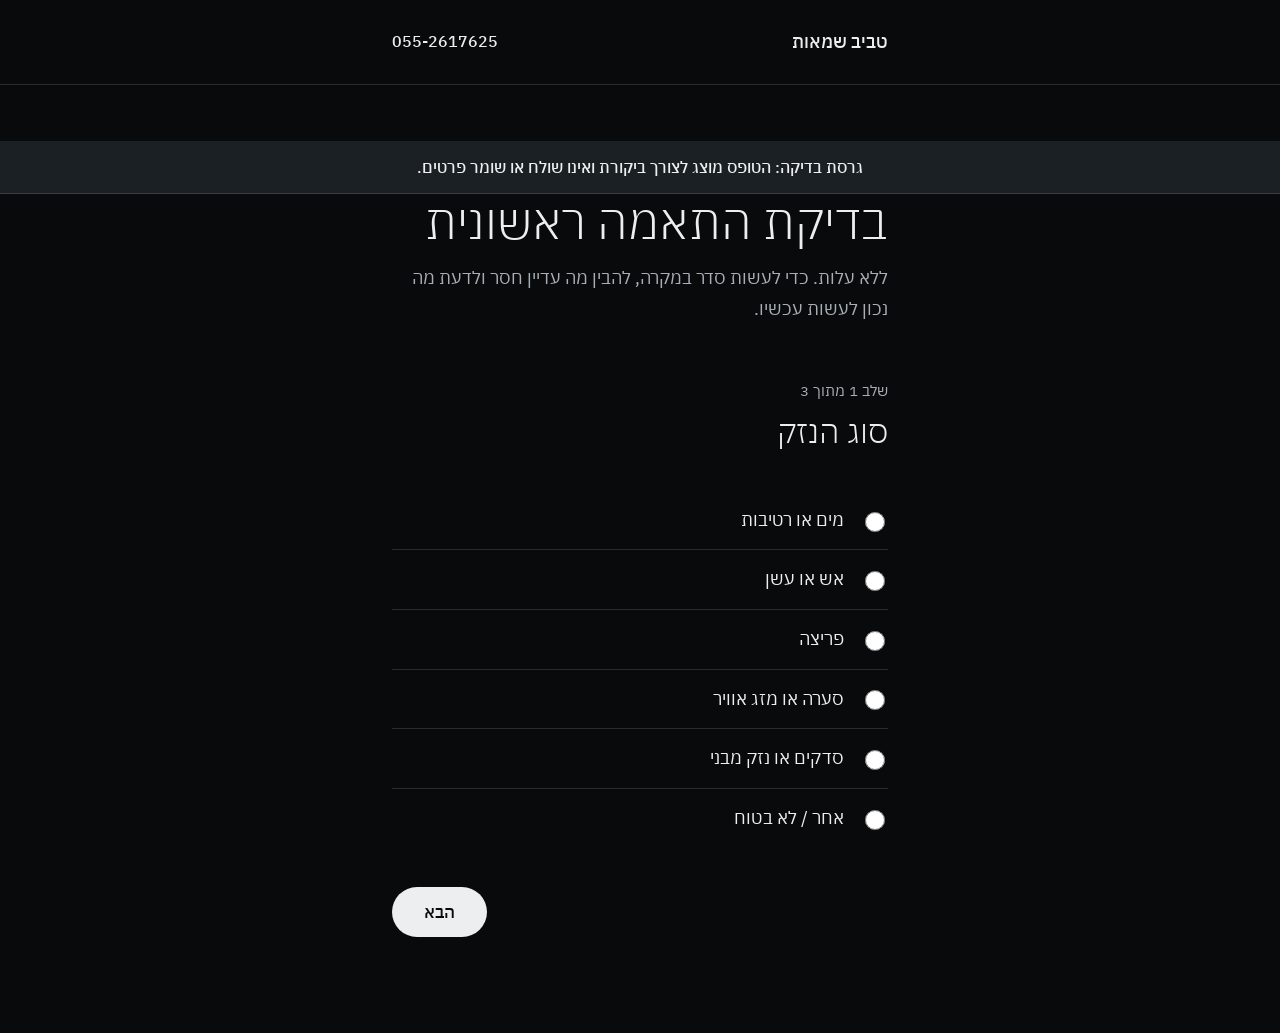
==== check/index.html @ 547d0264 "Batch 3.10 — outcome-led conversion copy, merged process section Rebuilt from the private source rep" ====
<!doctype html>
<html lang="he" dir="rtl">
<head>
  <meta charset="UTF-8">
  <meta name="viewport" content="width=device-width, initial-scale=1.0">
  <meta name="robots" content="noindex, nofollow">
  <title>לבדוק לפני שמחליטים — בדיקת התאמה | טביב שמאות</title>
  <meta name="description" content="בדיקת התאמה ראשונית ללא עלות, לפני שמחליטים איך להמשיך.">

  <link rel="icon" type="image/svg+xml" href="../assets/brand/favicon.svg">
  <link rel="icon" type="image/png" sizes="32x32" href="../assets/brand/favicon-32.png">
  <link rel="apple-touch-icon" href="../assets/brand/apple-touch-icon.png">

  <link rel="stylesheet" href="../assets/css/tokens.css">
  <link rel="stylesheet" href="../assets/css/base.css">
  <link rel="stylesheet" href="../assets/css/components.css">
  <link rel="stylesheet" href="../assets/css/intake.css">
</head>
<body>
  <a class="skip" href="#main">דילוג לתוכן</a>

  <header class="intake-header">
    <div class="intake-header__in">
      <a class="intake-header__brand" href="/">טביב שמאות</a>
      <a class="intake-header__phone" href="tel:+972552617625" dir="ltr" aria-label="חיוג לטביב שמאות: 055-2617625">055-2617625</a>
    </div>
  </header>


  <main id="main" class="intake-main">

      <p class="beta-notice">גרסת בדיקה: הטופס מוצג לצורך ביקורת ואינו שולח או שומר פרטים.</p>

    <div class="intake-fallback" data-intake-fallback>
      <h1 class="intake-fallback__title">לא ניתן לטעון את הבדיקה המקוונת כרגע</h1>
      <p class="intake-fallback__body">אפשר ליצור קשר ישירות ולהמשיך משם.</p>
      <a class="btn" href="tel:+972552617625" dir="ltr">055-2617625</a>
    </div>

    <div class="intake-app" data-intake-app hidden>
      <form class="intake-form" data-intake-form novalidate>

        <h1 class="intake-form__title">בדיקת התאמה ראשונית</h1>
        <p class="intake-form__lede">ללא עלות. כדי לעשות סדר במקרה, להבין מה עדיין חסר ולדעת מה נכון לעשות עכשיו.</p>

        <section class="intake-step" data-step="1" hidden>
          <p class="intake-step__progress">שלב 1 מתוך 3</p>
          <h2 class="intake-step__title" tabindex="-1">סוג הנזק</h2>

          <fieldset class="intake-fieldset" data-group="damage_type">
            <legend class="sr-only">סוג הנזק</legend>
            <div class="intake-options">
              <label class="intake-option"><input type="radio" name="damage_type" value="WATER" required aria-required="true" aria-describedby="damage_type-error"><span>מים או רטיבות</span></label>
              <label class="intake-option"><input type="radio" name="damage_type" value="FIRE" required aria-required="true" aria-describedby="damage_type-error"><span>אש או עשן</span></label>
              <label class="intake-option"><input type="radio" name="damage_type" value="BURGLARY" required aria-required="true" aria-describedby="damage_type-error"><span>פריצה</span></label>
              <label class="intake-option"><input type="radio" name="damage_type" value="STORM" required aria-required="true" aria-describedby="damage_type-error"><span>סערה או מזג אוויר</span></label>
              <label class="intake-option"><input type="radio" name="damage_type" value="STRUCTURAL" required aria-required="true" aria-describedby="damage_type-error"><span>סדקים או נזק מבני</span></label>
              <label class="intake-option"><input type="radio" name="damage_type" value="OTHER" required aria-required="true" aria-describedby="damage_type-error"><span>אחר / לא בטוח</span></label>
            </div>
            <p class="intake-error" id="damage_type-error"></p>
          </fieldset>

          <div class="intake-step__nav">
            <button type="button" class="btn" data-action="next">הבא</button>
          </div>
        </section>

        <section class="intake-step" data-step="2" hidden>
          <p class="intake-step__progress">שלב 2 מתוך 3</p>
          <h2 class="intake-step__title" tabindex="-1">מצב המקרה</h2>

          <fieldset class="intake-fieldset" data-group="case_state" aria-describedby="case_state-help">
            <legend class="sr-only">מצב המקרה</legend>
            <p class="intake-field__help" id="case_state-help">אפשר לבחור את מה שהכי קרוב.</p>
            <div class="intake-options">
              <label class="intake-option"><input type="radio" name="case_state" value="RECENT_DAMAGE" required aria-required="true" aria-describedby="case_state-error"><span>הנזק קרה עכשיו או לאחרונה</span></label>
              <label class="intake-option"><input type="radio" name="case_state" value="SOURCE_UNKNOWN" required aria-required="true" aria-describedby="case_state-error"><span>מקור הנזק עדיין לא ידוע</span></label>
              <label class="intake-option"><input type="radio" name="case_state" value="SOURCE_FIXED_DAMAGE_REMAINS" required aria-required="true" aria-describedby="case_state-error"><span>המקור אותר או תוקן ונשאר נזק</span></label>
              <label class="intake-option"><input type="radio" name="case_state" value="ASSESSMENT_OR_OFFER_RECEIVED" required aria-required="true" aria-describedby="case_state-error"><span>כבר התקבלה שומה או הצעת פיצוי</span></label>
              <label class="intake-option"><input type="radio" name="case_state" value="ACTIVE_DISPUTE_OR_PROCEEDING" required aria-required="true" aria-describedby="case_state-error"><span>קיים סכסוך או הליך פעיל</span></label>
              <label class="intake-option"><input type="radio" name="case_state" value="UNSURE" required aria-required="true" aria-describedby="case_state-error"><span>איני בטוח מה מתאים</span></label>
            </div>
            <p class="intake-error" id="case_state-error"></p>
          </fieldset>

          <div class="intake-step__nav intake-step__nav--split">
            <button type="button" class="intake-btn-back" data-action="back">חזרה</button>
            <button type="button" class="btn" data-action="next">הבא</button>
          </div>
        </section>

        <section class="intake-step" data-step="3" hidden>
          <p class="intake-step__progress">שלב 3 מתוך 3</p>
          <h2 class="intake-step__title" tabindex="-1">פרטי התקשרות</h2>

          <div class="intake-field">
            <label class="intake-field__label" for="full_name">שם מלא</label>
            <input class="intake-field__input" type="text" id="full_name" name="full_name" autocomplete="name" required aria-required="true" aria-describedby="full_name-error">
            <p class="intake-error" id="full_name-error"></p>
          </div>

          <div class="intake-field">
            <label class="intake-field__label" for="phone_raw">טלפון</label>
            <input class="intake-field__input" type="tel" id="phone_raw" name="phone_raw" autocomplete="tel" inputmode="tel" dir="ltr" required aria-required="true" aria-describedby="phone_raw-error">
            <p class="intake-error" id="phone_raw-error"></p>
          </div>

          <div class="intake-field">
            <label class="intake-field__label" for="email">אימייל</label>
            <input class="intake-field__input" type="email" id="email" name="email" autocomplete="email" inputmode="email" dir="ltr" required aria-required="true" aria-describedby="email-error">
            <p class="intake-error" id="email-error"></p>
          </div>

          <div class="intake-field">
            <label class="intake-field__label" for="property_city">יישוב הנכס</label>
            <p class="intake-field__help" id="property_city-help">היישוב שבו נמצא הנכס. לא נדרשת כתובת מלאה.</p>
            <input class="intake-field__input" type="text" id="property_city" name="property_city" autocomplete="address-level2" required aria-required="true" aria-describedby="property_city-help property_city-error">
            <p class="intake-error" id="property_city-error"></p>
          </div>

          <div class="intake-field">
            <label class="intake-field__label" for="short_description">תיאור קצר — לא חובה</label>
            <p class="intake-field__help" id="short_description-help">כמה מילים, אם יש משהו שחשוב שנדע מראש.</p>
            <textarea class="intake-field__input intake-field__textarea" id="short_description" name="short_description" rows="3" spellcheck="true" aria-describedby="short_description-help short_description-error"></textarea>
            <p class="intake-error" id="short_description-error"></p>
          </div>

          <div class="intake-honeypot" aria-hidden="true">
            <label for="website">Website</label>
            <input type="text" id="website" name="website" tabindex="-1" autocomplete="off">
          </div>

          <div class="intake-legal">
            <p>בגרסת הבדיקה הזו הטופס אינו נשלח לשום שרת ואינו מגיע אלינו.</p>
            <p>מה שתקלידו נשמר זמנית בדפדפן שלכם בלבד, כדי שההתקדמות לא תאבד אם תרעננו את העמוד. סגירת החלון מוחקת אותו.</p>
            <p>מדיניות הפרטיות ותנאי השימוש יפורסמו לפני ההשקה.</p>
            <p>
              לשאלות:
              <a href="mailto:ido89t@gmail.com" dir="ltr">ido89t@gmail.com</a> ·
              <a href="tel:+972552617625" dir="ltr">055-2617625</a>
            </p>
          </div>

          <div class="intake-step__nav intake-step__nav--split">
            <button type="button" class="intake-btn-back" data-action="back">חזרה</button>
            <button type="submit" class="btn">שליחת פרטים</button>
          </div>


          <p class="intake-sending" role="status" aria-live="polite" data-sending-status hidden>שולחים את הפרטים…</p>

          <div class="intake-submit-error" role="alert" data-submit-error tabindex="-1" hidden>
            <h3 class="intake-submit-error__title">לא הצלחנו לשמור את הפרטים</h3>
            <p class="intake-submit-error__body">הפרטים שהזנת נשארו כאן. אפשר לנסות שוב בעוד רגע.</p>
            <button type="button" class="btn" data-action="retry-submit">לנסות שוב</button>
            <p class="intake-submit-error__fallback" data-submit-fallback hidden>אפשר גם להתקשר: <a href="tel:+972552617625" dir="ltr">055-2617625</a></p>
          </div>
        </section>

      </form>

      <section class="intake-success" data-intake-success tabindex="-1" role="status" aria-live="polite" hidden>
        <h1 class="intake-success__title">הפרטים התקבלו</h1>
        <p class="intake-success__body">קיבלנו את הפרטים. בשיחה קצרה נעבור על מה שקרה, נעשה סדר בחומר הקיים ונכוון לצעד הבא.</p>
      </section>
    </div>
  </main>

  <script src="../assets/js/attribution.js"></script>
  <script src="../assets/js/intake-config.js"></script>
  <script src="../assets/js/intake.js"></script>
</body>
</html>
---- assets/css/tokens.css ----
@font-face {
  font-family: "IBM Plex Sans Hebrew";
  font-style: normal;
  font-weight: 300;
  font-display: swap;
  src: url("../fonts/IBMPlexSansHebrew-Light.woff2") format("woff2");
}
@font-face {
  font-family: "IBM Plex Sans Hebrew";
  font-style: normal;
  font-weight: 400;
  font-display: swap;
  src: url("../fonts/IBMPlexSansHebrew-Regular.woff2") format("woff2");
}
@font-face {
  font-family: "IBM Plex Sans Hebrew";
  font-style: normal;
  font-weight: 500;
  font-display: swap;
  src: url("../fonts/IBMPlexSansHebrew-Medium.woff2") format("woff2");
}

:root {
  --bg-base: #080A0C;
  --bg-deep: #111518;
  --bg-graphite: #1A2024;
  --text-primary: #ECEEEF;
  --text-secondary: #A7AFB5;
  --accent: #0E789A;
  --hairline-dark: rgba(236, 238, 239, 0.14);
  --focus-ring: #ECEEEF;

  --header-cta-blue: #0D7293;

  --brand-wordmark-accent: #1F8EB1;

  --font-sans: "IBM Plex Sans Hebrew", "Heebo", system-ui, -apple-system, "Segoe UI", "Arial Hebrew", sans-serif;
  --font-mono: "IBM Plex Mono", ui-monospace, SFMono-Regular, Menlo, monospace;

  --size-hero-h1: 72px;
  --lh-hero-h1: 1.08;
  --size-section-h: 48px;
  --lh-section-h: 1.15;
  --size-statement: 32px;
  --lh-statement: 1.25;
  --size-lede: 24px;
  --lh-lede: 1.45;
  --size-label: 22px;
  --lh-label: 1.35;
  --size-body: 18px;
  --lh-body: 1.70;
  --size-microcopy: 15px;
  --lh-microcopy: 1.50;
  --size-cta: 17px;

  --measure-head: 760px;
  --measure-body: 640px;
  --measure-statement: 620px;

  --page-max: 1200px;
  --gutter: 20px;

  --motion-duration: 400ms;
  --motion-easing: ease-out;
  --motion-distance: 10px;
  --motion-stagger-max: 80ms;

  --header-height: 72px;
  --header-height-compact: 58px;
}

@media (min-width: 768px) {
  :root {
    --gutter: 40px;
  }
}
@media (min-width: 768px) and (max-width: 1023px) {
  :root {
    --size-hero-h1: 56px;
    --lh-hero-h1: 1.12;
    --size-section-h: 38px;
    --lh-section-h: 1.20;
    --size-statement: 28px;
    --lh-statement: 1.30;
    --size-lede: 21px;
    --lh-lede: 1.50;
    --size-label: 19px;
    --lh-label: 1.35;
    --size-body: 18px;
    --size-microcopy: 15px;
  }
}

@media (min-width: 1024px) {
  :root {
    --gutter: 72px;
  }
}

@media (max-width: 767px) {
  :root {
    --gutter: 20px;
    --size-hero-h1: 32px;
    --lh-hero-h1: 1.16;
    --size-section-h: 30px;
    --lh-section-h: 1.20;
    --size-statement: 24px;
    --lh-statement: 1.30;
    --size-lede: 19px;
    --lh-lede: 1.50;
    --size-label: 19px;
    --lh-label: 1.35;
    --size-body: 17px;
    --lh-body: 1.70;
    --size-microcopy: 15px;
  }
}
---- assets/css/base.css ----
*, *::before, *::after {
  box-sizing: border-box;
}

html {
  -webkit-text-size-adjust: 100%;
  scroll-behavior: smooth;
  scroll-padding-block-start: calc(var(--header-height) + 12px);
}
@media (max-width: 767px) {
  html { scroll-padding-block-start: 117px; }
}
@media (prefers-reduced-motion: reduce) {
  html { scroll-behavior: auto; }
}

body {
  margin: 0;
  background: var(--bg-base);
  color: var(--text-secondary);
  font-family: var(--font-sans);
  font-size: var(--size-body);
  font-weight: 400;
  line-height: var(--lh-body);
  letter-spacing: 0;
  text-align: start;
  -webkit-font-smoothing: antialiased;
  text-rendering: optimizeLegibility;
}

img, svg { display: block; max-width: 100%; }
a { color: inherit; text-decoration: none; }
h1, h2, h3, p { margin: 0; }

.wrap {
  max-width: var(--page-max);
  margin-inline: auto;
  padding-inline: var(--gutter);
}

.section { position: relative; }

.skip {
  position: absolute;
  inset-inline-start: -9999px;
  top: 0;
  z-index: 200;
  background: var(--text-primary);
  color: var(--bg-base);
  padding: 14px 22px;
  font-weight: 500;
  font-size: 16px;
  text-decoration: none;
}
.skip:focus {
  inset-inline-start: 0;
}

a:focus-visible, button:focus-visible, [tabindex]:focus-visible {
  outline: 2px solid var(--focus-ring);
  outline-offset: 3px;
  border-radius: 2px;
}

.js-ready [data-reveal] {
  opacity: 0;
  transform: translateY(var(--motion-distance));
  transition: opacity var(--motion-duration) var(--motion-easing),
              transform var(--motion-duration) var(--motion-easing);
}
.js-ready [data-reveal].is-revealed {
  opacity: 1;
  transform: translateY(0);
}

@media (prefers-reduced-motion: reduce) {
  .js-ready [data-reveal] {
    opacity: 1;
    transform: none;
    transition: none;
  }
}
---- assets/css/components.css ----
.btn {
  display: inline-flex;
  align-items: center;
  justify-content: center;
  height: 50px;
  padding-inline: 32px;
  border-radius: 25px;
  border: 0;
  background: var(--text-primary);
  color: var(--bg-base);
  font-family: var(--font-sans);
  font-size: var(--size-cta);
  font-weight: 500;
  line-height: 1;
  letter-spacing: 0;
  white-space: nowrap;
  transition: opacity 200ms ease;
}
.btn:hover {
  opacity: 0.85;
}

.btn--compact {
  height: 44px;
  padding-inline: 22px;
  border-radius: 22px;
  font-size: 15px;
}

@media (max-width: 400px) {
  .btn {
    max-width: 100%;
    height: auto;
    min-block-size: 50px;
    padding-inline: 20px;
    padding-block: 10px;
    white-space: normal;
    line-height: 1.3;
    text-align: center;
  }
}

.accordion {
  border-block-end: 1px solid var(--hairline-dark);
}
.accordion:first-child {
  border-block-start: 1px solid var(--hairline-dark);
}

.accordion__summary {
  display: flex;
  align-items: center;
  justify-content: space-between;
  gap: 16px;
  min-block-size: 44px;
  padding-block: 14px;
  cursor: pointer;
  list-style: none;
  font-family: var(--font-sans);
  font-size: var(--size-label);
  font-weight: 500;
  line-height: var(--lh-label);
  color: var(--text-primary);
}
.accordion__summary::-webkit-details-marker { display: none; }
.accordion__summary::marker { content: ""; }

.accordion__summary:hover .accordion__label {
  text-decoration: underline;
  text-underline-offset: 4px;
}
.accordion__summary:focus-visible {
  outline: 2px solid var(--focus-ring);
  outline-offset: 3px;
  border-radius: 2px;
}

.accordion__label {
  min-width: 0;
}

.accordion__marker {
  position: relative;
  flex: none;
  inline-size: 14px;
  block-size: 14px;
}
.accordion__marker::before,
.accordion__marker::after {
  content: "";
  position: absolute;
  inset-inline-start: 0;
  inset-block-start: 50%;
  inline-size: 14px;
  block-size: 1px;
  background: var(--text-secondary);
}
.accordion__marker::after {
  transform: rotate(90deg);
}
.accordion[open] .accordion__marker::after {
  opacity: 0;
}

.accordion__panel {
  padding-block-end: 22px;
  max-width: var(--measure-body);
}

@media (max-width: 767px) {
  .accordion__summary {
    font-size: var(--size-body);
    padding-block: 13px;
  }
  .accordion__panel {
    padding-block-end: 18px;
  }
}

@media (forced-colors: active) {
  .btn,
  .btn--compact {
    border: 1px solid ButtonBorder;
    background: ButtonFace;
    color: ButtonText;
    forced-color-adjust: none;
  }
  .accordion__marker::before,
  .accordion__marker::after {
    background: CanvasText;
    forced-color-adjust: none;
  }
  .accordion__summary:focus-visible {
    outline: 2px solid Highlight;
  }
}

.beta-notice--page {
  margin: 0;
  padding: 14px var(--gutter);
  background: var(--bg-graphite);
  border-block-end: 1px solid var(--hairline-dark);
  color: var(--text-primary);
  font-family: var(--font-sans);
  font-size: 16px;
  font-weight: 500;
  line-height: 1.5;
  text-align: center;
}
@media (max-width: 767px) {
  .beta-notice--page { font-size: 15px; padding-block: 12px; text-align: start; }
}
---- assets/css/intake.css ----
[hidden] {
  display: none !important;
}

.sr-only {
  position: absolute;
  width: 1px;
  height: 1px;
  padding: 0;
  margin: -1px;
  overflow: hidden;
  clip: rect(0, 0, 0, 0);
  white-space: nowrap;
  border: 0;
}

.intake-form textarea:focus-visible,
.intake-form input:focus-visible,
.intake-btn-back:focus-visible {
  outline: 2px solid var(--focus-ring);
  outline-offset: 3px;
  border-radius: 2px;
}

.intake-header {
  padding-block: 20px;
  border-block-end: 1px solid var(--hairline-dark);
}

.intake-header__in {
  max-width: var(--measure-body);
  margin-inline: auto;
  padding-inline: var(--gutter);
  display: flex;
  align-items: center;
  justify-content: space-between;
  gap: 16px;
}
.intake-header__brand {
  position: relative;
  display: inline-block;
  font-family: var(--font-sans);
  font-size: 18px;
  font-weight: 500;
  color: var(--text-primary);
}

.intake-header__brand::after {
  content: "";
  position: absolute;
  inset-inline: 0;
  inset-block-start: 50%;
  transform: translateY(-50%);
  min-block-size: 44px;
  block-size: 100%;
  width: 100%;
}

.intake-header__phone {
  display: inline-flex;
  align-items: center;
  min-block-size: 44px;
  flex: none;
  font-family: var(--font-sans);
  font-size: 16px;
  font-weight: 500;
  color: var(--text-primary);
  white-space: nowrap;
}
.intake-header__phone:hover {
  text-decoration: underline;
  text-underline-offset: 3px;
}

.intake-main {
  padding-block: 56px 96px;
}

.intake-fallback,
.intake-app {
  max-width: var(--measure-body);
  margin-inline: auto;
  padding-inline: var(--gutter);
}
.intake-fallback__title {
  font-family: var(--font-sans);
  font-weight: 300;
  font-size: var(--size-statement);
  line-height: var(--lh-statement);
  color: var(--text-primary);
}
.intake-fallback__body {
  margin-block-start: 16px;
  font-size: var(--size-body);
  line-height: var(--lh-body);
  color: var(--text-secondary);
}
.intake-fallback .btn {
  margin-block-start: 28px;
}

.intake-form__title {
  font-family: var(--font-sans);
  font-weight: 300;
  font-size: var(--size-section-h);
  line-height: var(--lh-section-h);
  color: var(--text-primary);
}

.intake-step {
  margin-block-start: 56px;
}

.intake-step__progress {
  font-size: var(--size-microcopy);
  line-height: var(--lh-microcopy);
  color: var(--text-secondary);
}

.intake-step__title {
  margin-block-start: 8px;
  font-family: var(--font-sans);
  font-weight: 300;
  font-size: var(--size-statement);
  line-height: var(--lh-statement);
  color: var(--text-primary);
}
.intake-step__title:focus-visible {
  outline: none;
}

.intake-fieldset {
  margin: 0;
  padding: 0;
  border: 0;
  margin-block-start: 28px;
}

.intake-options {
  margin-block-start: 12px;
  display: flex;
  flex-direction: column;
}

.intake-option {
  display: flex;
  align-items: center;
  gap: 16px;
  min-height: 44px;
  padding-block: 14px;
  border-block-end: 1px solid var(--hairline-dark);
  font-size: var(--size-body);
  color: var(--text-primary);
  cursor: pointer;
}
.intake-options > .intake-option:last-child {
  border-block-end: 0;
}

.intake-option input[type="radio"] {
  flex: none;
  inline-size: 20px;
  block-size: 20px;
  accent-color: var(--text-primary);
}

.intake-error {
  margin-block-start: 8px;
  font-size: var(--size-microcopy);
  line-height: var(--lh-microcopy);
  font-weight: 400;
  color: var(--text-primary);
}
.intake-error:empty {
  display: none;
}

.intake-field {
  margin-block-start: 28px;
}

.intake-field__label {
  display: block;
  font-family: var(--font-sans);
  font-size: var(--size-body);
  font-weight: 500;
  color: var(--text-primary);
}

.intake-field__input {
  --intake-field-border: rgba(236, 238, 239, 0.40);

  display: block;
  width: 100%;
  margin-block-start: 10px;
  padding-block: 12px;
  border: 0;
  border-block-end: 1px solid var(--intake-field-border);
  border-radius: 0;
  background: transparent;
  color: var(--text-primary);
  font-family: var(--font-sans);
  font-size: var(--size-body);
  min-height: 44px;
}
.intake-field__input[aria-invalid="true"] {
  border-block-end-color: var(--text-primary);
}
.intake-field__input[dir="ltr"] {
  text-align: end;
}

.intake-step__nav {
  margin-block-start: 40px;
  display: flex;
  align-items: center;
  justify-content: flex-end;
  gap: 24px;
}
.intake-step__nav--split {
  justify-content: space-between;
}

.intake-btn-back {
  display: inline-flex;
  align-items: center;
  min-height: 44px;
  padding-inline: 8px;
  background: none;
  border: 0;
  color: var(--text-secondary);
  font-family: var(--font-sans);
  font-size: var(--size-cta);
  font-weight: 500;
  text-decoration: underline;
  text-underline-offset: 3px;
  cursor: pointer;
}
.intake-btn-back:hover {
  color: var(--text-primary);
}

.intake-legal {
  margin-block-start: 40px;
  padding-block-start: 28px;
  border-block-start: 1px solid var(--hairline-dark);
  font-size: 15px;
  line-height: var(--lh-microcopy);
  color: var(--text-secondary);
}
.intake-legal p + p {
  margin-block-start: 12px;
}
.intake-legal a {
  color: var(--text-secondary);
  text-decoration: underline;
  text-underline-offset: 3px;
}
.intake-legal a:hover {
  color: var(--text-primary);
}

.intake-legal__validity {
  margin-block-start: 20px;
  font-size: 15px;
  line-height: var(--lh-microcopy);
  color: var(--text-secondary);
}

.intake-honeypot {
  position: absolute;
  inset-inline-start: -9999px;
  inline-size: 1px;
  block-size: 1px;
  overflow: hidden;
}

.intake-sending {
  margin-block-start: 28px;
  padding-block-start: 20px;
  border-block-start: 1px dashed var(--hairline-dark);
  font-size: var(--size-microcopy);
  line-height: var(--lh-microcopy);
  color: var(--text-secondary);
}

.intake-submit-error {
  margin-block-start: 28px;
  padding-block-start: 20px;
  border-block-start: 1px solid var(--hairline-dark);
}
.intake-submit-error:focus-visible {
  outline: none;
}
.intake-submit-error__title {
  font-family: var(--font-sans);
  font-weight: 500;
  font-size: var(--size-label);
  color: var(--text-primary);
}
.intake-submit-error__body {
  margin-block-start: 8px;
  font-size: var(--size-body);
  line-height: var(--lh-body);
  color: var(--text-secondary);
}
.intake-submit-error__title + .intake-submit-error__body + .btn {
  margin-block-start: 20px;
}
.intake-submit-error__fallback {
  margin-block-start: 16px;
  font-size: var(--size-microcopy);
  line-height: var(--lh-microcopy);
  color: var(--text-secondary);
}
.intake-submit-error__fallback a {
  color: var(--text-secondary);
  text-decoration: underline;
  text-underline-offset: 3px;
}
.intake-submit-error__fallback a:hover {
  color: var(--text-primary);
}

@media (max-width: 767px) {
  .intake-main {
    padding-block: 40px 72px;
  }
  .intake-step {
    margin-block-start: 44px;
  }
  .intake-step__nav {
    flex-wrap: wrap;
  }
}

.intake-form__lede {
  margin-block-start: 14px;
  max-width: var(--measure-body);
  font-size: var(--size-body);
  line-height: var(--lh-body);
  color: var(--text-secondary);
}

.intake-field__help {
  margin-block-start: 6px;
  font-size: var(--size-microcopy);
  line-height: var(--lh-microcopy);
  color: var(--text-secondary);
}

.intake-field__textarea {
  resize: vertical;
  min-height: 88px;
  line-height: var(--lh-body);
}

.intake-success {
  max-width: var(--measure-body);
}
.intake-success:focus-visible {
  outline: none;
}
.intake-success__title {
  font-family: var(--font-sans);
  font-weight: 300;
  font-size: var(--size-section-h);
  line-height: var(--lh-section-h);
  color: var(--text-primary);
}
.intake-success__body {
  margin-block-start: 20px;
  font-size: var(--size-body);
  line-height: var(--lh-body);
  color: var(--text-secondary);
}

.beta-notice {
  margin: 0;
  padding: 14px var(--gutter);
  background: var(--bg-graphite);
  border-block-end: 1px solid var(--hairline-dark);
  color: var(--text-primary);
  font-family: var(--font-sans);
  font-size: 16px;
  font-weight: 500;
  line-height: 1.5;
  text-align: center;
}
@media (max-width: 767px) {
  .beta-notice { font-size: 15px; padding-block: 12px; text-align: start; }
}
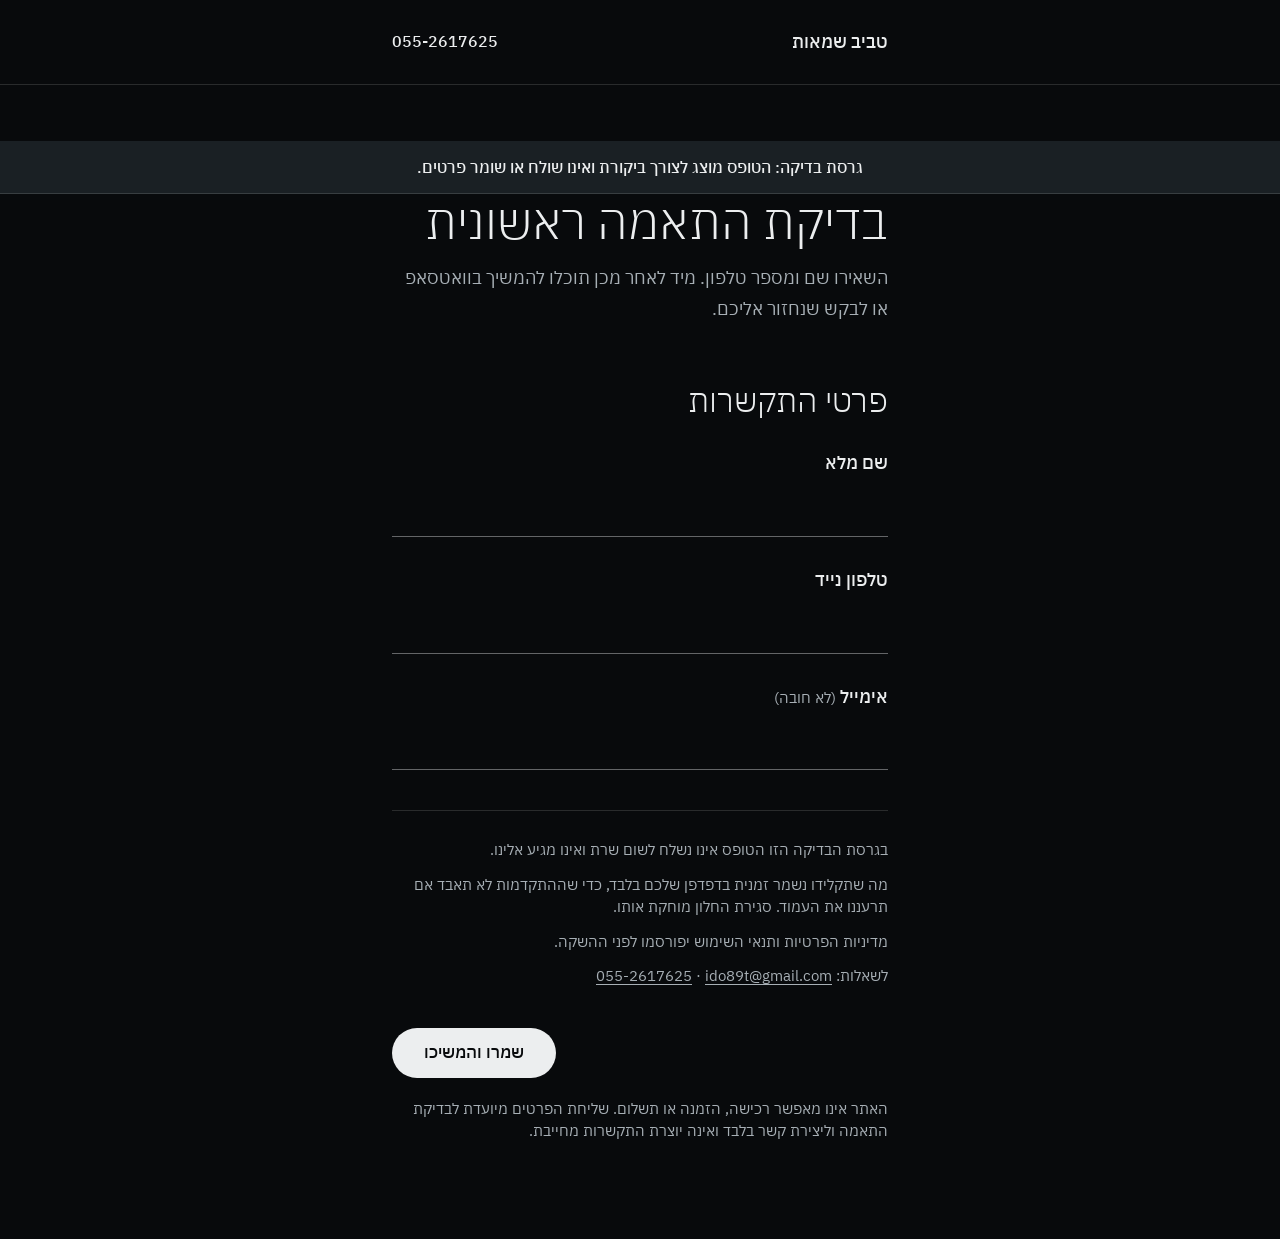
==== commit 118f989c: "Rebuilt from the private source repository — lead-first intake Carries Batch 3.14 for owner review: " ====
--- a/check/index.html
+++ b/check/index.html
@@ -4,8 +4,8 @@
   <meta charset="UTF-8">
   <meta name="viewport" content="width=device-width, initial-scale=1.0">
   <meta name="robots" content="noindex, nofollow">
-  <title>לבדוק לפני שמחליטים — בדיקת התאמה | טביב שמאות</title>
-  <meta name="description" content="בדיקת התאמה ראשונית ללא עלות, לפני שמחליטים איך להמשיך.">
+  <title>לעשות סדר במקרה — בדיקת התאמה ראשונית | טביב שמאות</title>
+  <meta name="description" content="בדיקת התאמה ראשונית ללא עלות, כדי להבין מה כבר ידוע, מה עדיין חסר ומה נכון לעשות עכשיו.">
 
   <link rel="icon" type="image/svg+xml" href="../assets/brand/favicon.svg">
   <link rel="icon" type="image/png" sizes="32x32" href="../assets/brand/favicon-32.png">
@@ -34,95 +34,43 @@
     <div class="intake-fallback" data-intake-fallback>
       <h1 class="intake-fallback__title">לא ניתן לטעון את הבדיקה המקוונת כרגע</h1>
       <p class="intake-fallback__body">אפשר ליצור קשר ישירות ולהמשיך משם.</p>
-      <a class="btn" href="tel:+972552617625" dir="ltr">055-2617625</a>
+      <div class="intake-fallback__actions">
+        <a class="btn intake-success__wa" data-fallback-whatsapp href="https://wa.me/972552617625" rel="noopener"
+           aria-label="פנייה בוואטסאפ">
+          <svg class="wa-icon" viewBox="0 0 24 24" aria-hidden="true" focusable="false" width="20" height="20">
+            <path fill="currentColor" d="M12.04 2C6.58 2 2.13 6.45 2.13 11.91c0 1.75.46 3.46 1.32 4.96L2 22l5.25-1.38a9.9 9.9 0 0 0 4.79 1.22h.01c5.46 0 9.91-4.45 9.91-9.91 0-2.65-1.03-5.14-2.9-7.01A9.82 9.82 0 0 0 12.04 2Zm0 18.17h-.01a8.2 8.2 0 0 1-4.19-1.15l-.3-.18-3.12.82.83-3.04-.2-.31a8.19 8.19 0 0 1-1.26-4.4c0-4.54 3.7-8.23 8.25-8.23 2.2 0 4.27.86 5.83 2.41a8.19 8.19 0 0 1 2.41 5.83c0 4.54-3.7 8.25-8.24 8.25Zm4.52-6.16c-.25-.12-1.47-.72-1.69-.81-.23-.08-.39-.12-.56.13-.16.24-.64.8-.79.97-.14.16-.29.18-.54.06-.25-.13-1.05-.39-1.99-1.23-.74-.66-1.23-1.47-1.38-1.72-.14-.25-.01-.38.11-.5.11-.11.25-.29.37-.43.13-.15.17-.25.25-.41.08-.17.04-.31-.02-.44-.06-.12-.56-1.35-.77-1.84-.2-.49-.4-.42-.56-.43h-.47c-.17 0-.43.06-.66.31-.22.25-.86.85-.86 2.07 0 1.21.89 2.39 1.01 2.55.12.17 1.75 2.67 4.23 3.74.59.26 1.05.41 1.41.52.59.19 1.13.16 1.56.1.48-.07 1.47-.6 1.68-1.18.2-.58.2-1.08.15-1.18-.06-.11-.23-.17-.48-.29Z"/>
+          </svg>
+          <span>פנייה בוואטסאפ</span>
+        </a>
+        <a class="btn btn--quiet" href="tel:+972552617625" dir="ltr">055-2617625</a>
+      </div>
     </div>
 
     <div class="intake-app" data-intake-app hidden>
       <form class="intake-form" data-intake-form novalidate>
 
         <h1 class="intake-form__title">בדיקת התאמה ראשונית</h1>
-        <p class="intake-form__lede">ללא עלות. כדי לעשות סדר במקרה, להבין מה עדיין חסר ולדעת מה נכון לעשות עכשיו.</p>
+        <p class="intake-form__lede">השאירו שם ומספר טלפון. מיד לאחר מכן תוכלו להמשיך בוואטסאפ או לבקש שנחזור אליכם.</p>
 
-        <section class="intake-step" data-step="1" hidden>
-          <p class="intake-step__progress">שלב 1 מתוך 3</p>
-          <h2 class="intake-step__title" tabindex="-1">סוג הנזק</h2>
-
-          <fieldset class="intake-fieldset" data-group="damage_type">
-            <legend class="sr-only">סוג הנזק</legend>
-            <div class="intake-options">
-              <label class="intake-option"><input type="radio" name="damage_type" value="WATER" required aria-required="true" aria-describedby="damage_type-error"><span>מים או רטיבות</span></label>
-              <label class="intake-option"><input type="radio" name="damage_type" value="FIRE" required aria-required="true" aria-describedby="damage_type-error"><span>אש או עשן</span></label>
-              <label class="intake-option"><input type="radio" name="damage_type" value="BURGLARY" required aria-required="true" aria-describedby="damage_type-error"><span>פריצה</span></label>
-              <label class="intake-option"><input type="radio" name="damage_type" value="STORM" required aria-required="true" aria-describedby="damage_type-error"><span>סערה או מזג אוויר</span></label>
-              <label class="intake-option"><input type="radio" name="damage_type" value="STRUCTURAL" required aria-required="true" aria-describedby="damage_type-error"><span>סדקים או נזק מבני</span></label>
-              <label class="intake-option"><input type="radio" name="damage_type" value="OTHER" required aria-required="true" aria-describedby="damage_type-error"><span>אחר / לא בטוח</span></label>
-            </div>
-            <p class="intake-error" id="damage_type-error"></p>
-          </fieldset>
-
-          <div class="intake-step__nav">
-            <button type="button" class="btn" data-action="next">הבא</button>
-          </div>
-        </section>
-
-        <section class="intake-step" data-step="2" hidden>
-          <p class="intake-step__progress">שלב 2 מתוך 3</p>
-          <h2 class="intake-step__title" tabindex="-1">מצב המקרה</h2>
-
-          <fieldset class="intake-fieldset" data-group="case_state" aria-describedby="case_state-help">
-            <legend class="sr-only">מצב המקרה</legend>
-            <p class="intake-field__help" id="case_state-help">אפשר לבחור את מה שהכי קרוב.</p>
-            <div class="intake-options">
-              <label class="intake-option"><input type="radio" name="case_state" value="RECENT_DAMAGE" required aria-required="true" aria-describedby="case_state-error"><span>הנזק קרה עכשיו או לאחרונה</span></label>
-              <label class="intake-option"><input type="radio" name="case_state" value="SOURCE_UNKNOWN" required aria-required="true" aria-describedby="case_state-error"><span>מקור הנזק עדיין לא ידוע</span></label>
-              <label class="intake-option"><input type="radio" name="case_state" value="SOURCE_FIXED_DAMAGE_REMAINS" required aria-required="true" aria-describedby="case_state-error"><span>המקור אותר או תוקן ונשאר נזק</span></label>
-              <label class="intake-option"><input type="radio" name="case_state" value="ASSESSMENT_OR_OFFER_RECEIVED" required aria-required="true" aria-describedby="case_state-error"><span>כבר התקבלה שומה או הצעת פיצוי</span></label>
-              <label class="intake-option"><input type="radio" name="case_state" value="ACTIVE_DISPUTE_OR_PROCEEDING" required aria-required="true" aria-describedby="case_state-error"><span>קיים סכסוך או הליך פעיל</span></label>
-              <label class="intake-option"><input type="radio" name="case_state" value="UNSURE" required aria-required="true" aria-describedby="case_state-error"><span>איני בטוח מה מתאים</span></label>
-            </div>
-            <p class="intake-error" id="case_state-error"></p>
-          </fieldset>
-
-          <div class="intake-step__nav intake-step__nav--split">
-            <button type="button" class="intake-btn-back" data-action="back">חזרה</button>
-            <button type="button" class="btn" data-action="next">הבא</button>
-          </div>
-        </section>
-
-        <section class="intake-step" data-step="3" hidden>
-          <p class="intake-step__progress">שלב 3 מתוך 3</p>
+        <section class="intake-step" data-step="contact">
           <h2 class="intake-step__title" tabindex="-1">פרטי התקשרות</h2>
 
           <div class="intake-field">
             <label class="intake-field__label" for="full_name">שם מלא</label>
             <input class="intake-field__input" type="text" id="full_name" name="full_name" autocomplete="name" required aria-required="true" aria-describedby="full_name-error">
-            <p class="intake-error" id="full_name-error"></p>
+            <p class="intake-field__error" id="full_name-error" role="alert"></p>
           </div>
 
           <div class="intake-field">
-            <label class="intake-field__label" for="phone_raw">טלפון</label>
+            <label class="intake-field__label" for="phone_raw">טלפון נייד</label>
             <input class="intake-field__input" type="tel" id="phone_raw" name="phone_raw" autocomplete="tel" inputmode="tel" dir="ltr" required aria-required="true" aria-describedby="phone_raw-error">
-            <p class="intake-error" id="phone_raw-error"></p>
+            <p class="intake-field__error" id="phone_raw-error" role="alert"></p>
           </div>
 
           <div class="intake-field">
-            <label class="intake-field__label" for="email">אימייל</label>
-            <input class="intake-field__input" type="email" id="email" name="email" autocomplete="email" inputmode="email" dir="ltr" required aria-required="true" aria-describedby="email-error">
-            <p class="intake-error" id="email-error"></p>
-          </div>
-
-          <div class="intake-field">
-            <label class="intake-field__label" for="property_city">יישוב הנכס</label>
-            <p class="intake-field__help" id="property_city-help">היישוב שבו נמצא הנכס. לא נדרשת כתובת מלאה.</p>
-            <input class="intake-field__input" type="text" id="property_city" name="property_city" autocomplete="address-level2" required aria-required="true" aria-describedby="property_city-help property_city-error">
-            <p class="intake-error" id="property_city-error"></p>
-          </div>
-
-          <div class="intake-field">
-            <label class="intake-field__label" for="short_description">תיאור קצר — לא חובה</label>
-            <p class="intake-field__help" id="short_description-help">כמה מילים, אם יש משהו שחשוב שנדע מראש.</p>
-            <textarea class="intake-field__input intake-field__textarea" id="short_description" name="short_description" rows="3" spellcheck="true" aria-describedby="short_description-help short_description-error"></textarea>
-            <p class="intake-error" id="short_description-error"></p>
+            <label class="intake-field__label" for="email">אימייל <span class="intake-field__optional">(לא חובה)</span></label>
+            <input class="intake-field__input" type="email" id="email" name="email" autocomplete="email" inputmode="email" dir="ltr" aria-describedby="email-error">
+            <p class="intake-field__error" id="email-error" role="alert"></p>
           </div>
 
           <div class="intake-honeypot" aria-hidden="true">
@@ -141,11 +89,11 @@
             </p>
           </div>
 
-          <div class="intake-step__nav intake-step__nav--split">
-            <button type="button" class="intake-btn-back" data-action="back">חזרה</button>
-            <button type="submit" class="btn">שליחת פרטים</button>
+          <div class="intake-step__nav">
+            <button type="submit" class="btn" data-submit-lead>שמרו והמשיכו</button>
           </div>
 
+          <p class="intake-legal__validity">האתר אינו מאפשר רכישה, הזמנה או תשלום. שליחת הפרטים מיועדת לבדיקת התאמה וליצירת קשר בלבד ואינה יוצרת התקשרות מחייבת.</p>
 
           <p class="intake-sending" role="status" aria-live="polite" data-sending-status hidden>שולחים את הפרטים…</p>
 
@@ -160,8 +108,34 @@
       </form>
 
       <section class="intake-success" data-intake-success tabindex="-1" role="status" aria-live="polite" hidden>
-        <h1 class="intake-success__title">הפרטים התקבלו</h1>
-        <p class="intake-success__body">קיבלנו את הפרטים. בשיחה קצרה נעבור על מה שקרה, נעשה סדר בחומר הקיים ונכוון לצעד הבא.</p>
+        <h1 class="intake-success__title">זהו המסך שיוצג לאחר שמירה. בגרסת הבדיקה הזו לא נשלח דבר, ולא הגיעה אלינו שום פנייה.</h1>
+
+        <div class="intake-success__actions">
+          <a class="btn intake-success__wa" data-continue-whatsapp href="#" rel="noopener"
+             aria-label="המשך עכשיו בוואטסאפ">
+            <svg class="wa-icon" viewBox="0 0 24 24" aria-hidden="true" focusable="false" width="20" height="20">
+              <path fill="currentColor" d="M12.04 2C6.58 2 2.13 6.45 2.13 11.91c0 1.75.46 3.46 1.32 4.96L2 22l5.25-1.38a9.9 9.9 0 0 0 4.79 1.22h.01c5.46 0 9.91-4.45 9.91-9.91 0-2.65-1.03-5.14-2.9-7.01A9.82 9.82 0 0 0 12.04 2Zm0 18.17h-.01a8.2 8.2 0 0 1-4.19-1.15l-.3-.18-3.12.82.83-3.04-.2-.31a8.19 8.19 0 0 1-1.26-4.4c0-4.54 3.7-8.23 8.25-8.23 2.2 0 4.27.86 5.83 2.41a8.19 8.19 0 0 1 2.41 5.83c0 4.54-3.7 8.25-8.24 8.25Zm4.52-6.16c-.25-.12-1.47-.72-1.69-.81-.23-.08-.39-.12-.56.13-.16.24-.64.8-.79.97-.14.16-.29.18-.54.06-.25-.13-1.05-.39-1.99-1.23-.74-.66-1.23-1.47-1.38-1.72-.14-.25-.01-.38.11-.5.11-.11.25-.29.37-.43.13-.15.17-.25.25-.41.08-.17.04-.31-.02-.44-.06-.12-.56-1.35-.77-1.84-.2-.49-.4-.42-.56-.43h-.47c-.17 0-.43.06-.66.31-.22.25-.86.85-.86 2.07 0 1.21.89 2.39 1.01 2.55.12.17 1.75 2.67 4.23 3.74.59.26 1.05.41 1.41.52.59.19 1.13.16 1.56.1.48-.07 1.47-.6 1.68-1.18.2-.58.2-1.08.15-1.18-.06-.11-.23-.17-.48-.29Z"/>
+            </svg>
+            <span>המשך עכשיו ב־WhatsApp</span>
+          </a>
+          <button type="button" class="btn btn--quiet" data-continue-callback>אפשר לחזור אליי</button>
+        </div>
+
+        <p class="intake-success__callback" data-callback-note role="status" aria-live="polite" hidden>מצוין. נחזור אליכם בטלפון שהשארתם.</p>
+
+        <p class="intake-success__more">
+          <button type="button" class="intake-link-btn" data-details-toggle
+                  aria-expanded="false" aria-controls="intake-details">מעדיף להוסיף תיאור קצר באתר</button>
+        </p>
+
+        <div class="intake-details" id="intake-details" data-details hidden>
+          <label class="intake-field__label" for="short_description">בכמה מילים, מה קרה?</label>
+          <textarea class="intake-field__input intake-field__textarea" id="short_description" name="short_description" rows="3" spellcheck="true"></textarea>
+          <div class="intake-step__nav">
+            <button type="button" class="btn" data-details-save>שמירת התיאור</button>
+          </div>
+          <p class="intake-details__status" data-details-status role="status" aria-live="polite" hidden></p>
+        </div>
       </section>
     </div>
   </main>
--- a/assets/css/base.css
+++ b/assets/css/base.css
@@ -38,6 +38,10 @@
   max-width: var(--page-max);
   margin-inline: auto;
   padding-inline: var(--gutter);
+}
+
+[hidden] {
+  display: none !important;
 }
 
 .section { position: relative; }
--- a/assets/css/intake.css
+++ b/assets/css/intake.css
@@ -1,8 +1,4 @@
 
-
-[hidden] {
-  display: none !important;
-}
 
 .sr-only {
   position: absolute;
@@ -377,6 +373,82 @@
   color: var(--text-secondary);
 }
 
+.intake-field__optional {
+  font-weight: 400;
+  font-size: 15px;
+  color: var(--text-secondary);
+}
+
+.intake-success__actions {
+  display: flex;
+  flex-wrap: wrap;
+  gap: 12px;
+  margin-block-start: 24px;
+}
+.intake-success__wa {
+  display: inline-flex;
+  align-items: center;
+  justify-content: center;
+  gap: 9px;
+}
+.intake-success__wa .wa-icon {
+  flex: none;
+}
+.btn--quiet {
+  background: none;
+  border: 1px solid var(--hairline-dark);
+  color: var(--text-primary);
+}
+.btn--quiet:hover {
+  border-color: var(--accent);
+}
+.intake-success__callback {
+  margin-block-start: 16px;
+  font-size: 16px;
+  line-height: 1.55;
+  color: var(--text-secondary);
+}
+.intake-success__more {
+  margin-block-start: 24px;
+}
+
+.intake-link-btn {
+  display: inline-flex;
+  align-items: center;
+  min-block-size: 44px;
+  padding: 0;
+  border: 0;
+  background: none;
+  font-family: var(--font-sans);
+  font-size: 16px;
+  font-weight: 400;
+  color: var(--text-secondary);
+  text-decoration: underline;
+  text-underline-offset: 3px;
+  cursor: pointer;
+}
+.intake-link-btn:hover {
+  color: var(--text-primary);
+}
+
+.intake-details {
+  margin-block-start: 16px;
+  max-width: var(--measure, 640px);
+}
+.intake-details__status {
+  margin-block-start: 12px;
+  font-size: 15px;
+  line-height: 1.55;
+  color: var(--text-secondary);
+}
+
+.intake-fallback__actions {
+  display: flex;
+  flex-wrap: wrap;
+  gap: 12px;
+  margin-block-start: 20px;
+}
+
 .beta-notice {
   margin: 0;
   padding: 14px var(--gutter);
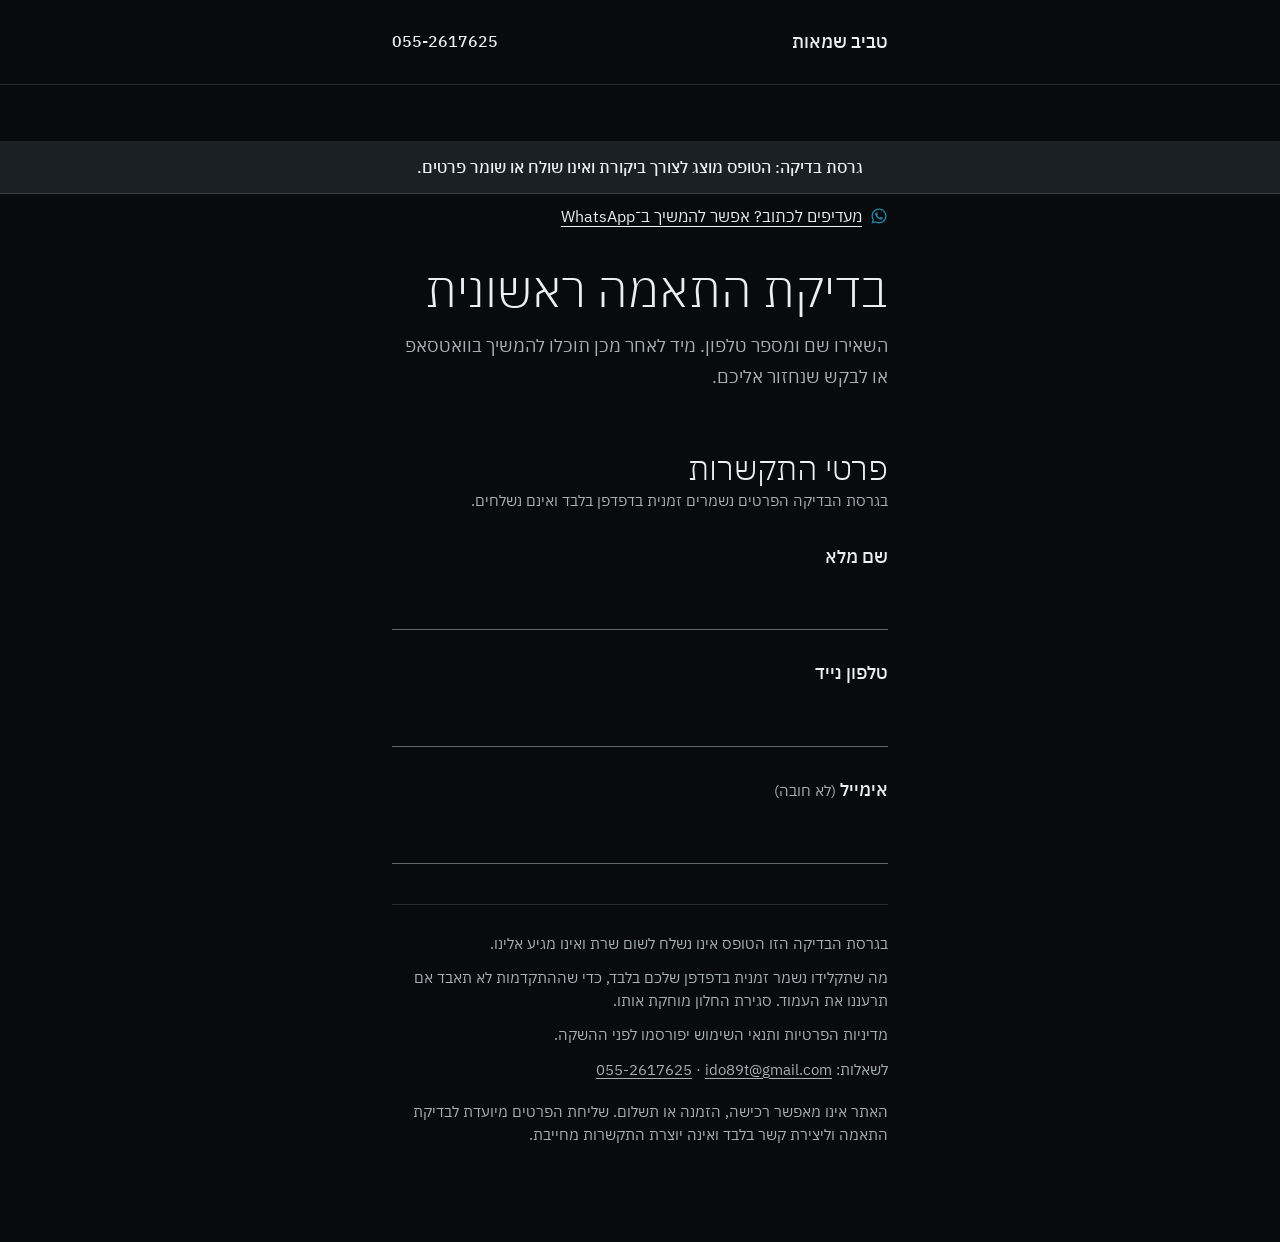
==== commit 9f10c6bf: "Rebuilt from the private source repository — silent save, one-tap questions Carries Batch 3.14C for " ====
--- a/check/index.html
+++ b/check/index.html
@@ -47,6 +47,16 @@
     </div>
 
     <div class="intake-app" data-intake-app hidden>
+
+      <p class="intake-escape">
+        <a class="intake-link intake-escape__wa" data-wa-link href="https://wa.me/972552617625" rel="noopener">
+          <svg class="wa-icon" viewBox="0 0 24 24" aria-hidden="true" focusable="false" width="18" height="18">
+            <path fill="currentColor" d="M12.04 2C6.58 2 2.13 6.45 2.13 11.91c0 1.75.46 3.46 1.32 4.96L2 22l5.25-1.38a9.9 9.9 0 0 0 4.79 1.22h.01c5.46 0 9.91-4.45 9.91-9.91 0-2.65-1.03-5.14-2.9-7.01A9.82 9.82 0 0 0 12.04 2Zm0 18.17h-.01a8.2 8.2 0 0 1-4.19-1.15l-.3-.18-3.12.82.83-3.04-.2-.31a8.19 8.19 0 0 1-1.26-4.4c0-4.54 3.7-8.23 8.25-8.23 2.2 0 4.27.86 5.83 2.41a8.19 8.19 0 0 1 2.41 5.83c0 4.54-3.7 8.25-8.24 8.25Zm4.52-6.16c-.25-.12-1.47-.72-1.69-.81-.23-.08-.39-.12-.56.13-.16.24-.64.8-.79.97-.14.16-.29.18-.54.06-.25-.13-1.05-.39-1.99-1.23-.74-.66-1.23-1.47-1.38-1.72-.14-.25-.01-.38.11-.5.11-.11.25-.29.37-.43.13-.15.17-.25.25-.41.08-.17.04-.31-.02-.44-.06-.12-.56-1.35-.77-1.84-.2-.49-.4-.42-.56-.43h-.47c-.17 0-.43.06-.66.31-.22.25-.86.85-.86 2.07 0 1.21.89 2.39 1.01 2.55.12.17 1.75 2.67 4.23 3.74.59.26 1.05.41 1.41.52.59.19 1.13.16 1.56.1.48-.07 1.47-.6 1.68-1.18.2-.58.2-1.08.15-1.18-.06-.11-.23-.17-.48-.29Z"/>
+          </svg>
+          <span>מעדיפים לכתוב? אפשר להמשיך ב־WhatsApp</span>
+        </a>
+      </p>
+
       <form class="intake-form" data-intake-form novalidate>
 
         <h1 class="intake-form__title">בדיקת התאמה ראשונית</h1>
@@ -54,6 +64,8 @@
 
         <section class="intake-step" data-step="contact">
           <h2 class="intake-step__title" tabindex="-1">פרטי התקשרות</h2>
+
+          <p class="intake-autosave__promise">בגרסת הבדיקה הפרטים נשמרים זמנית בדפדפן בלבד ואינם נשלחים.</p>
 
           <div class="intake-field">
             <label class="intake-field__label" for="full_name">שם מלא</label>
@@ -71,6 +83,13 @@
             <label class="intake-field__label" for="email">אימייל <span class="intake-field__optional">(לא חובה)</span></label>
             <input class="intake-field__input" type="email" id="email" name="email" autocomplete="email" inputmode="email" dir="ltr" aria-describedby="email-error">
             <p class="intake-field__error" id="email-error" role="alert"></p>
+          </div>
+
+          <p class="intake-autosave" role="status" aria-live="polite" data-autosave-status hidden></p>
+
+          <div class="intake-submit-error" role="alert" data-submit-error tabindex="-1" hidden>
+            <button type="button" class="btn" data-action="retry-submit">לנסות שוב</button>
+            <p class="intake-submit-error__fallback" data-submit-fallback hidden>אפשר גם להתקשר: <a href="tel:+972552617625" dir="ltr">055-2617625</a></p>
           </div>
 
           <div class="intake-honeypot" aria-hidden="true">
@@ -89,26 +108,87 @@
             </p>
           </div>
 
-          <div class="intake-step__nav">
-            <button type="submit" class="btn" data-submit-lead>שמרו והמשיכו</button>
-          </div>
 
           <p class="intake-legal__validity">האתר אינו מאפשר רכישה, הזמנה או תשלום. שליחת הפרטים מיועדת לבדיקת התאמה וליצירת קשר בלבד ואינה יוצרת התקשרות מחייבת.</p>
 
-          <p class="intake-sending" role="status" aria-live="polite" data-sending-status hidden>שולחים את הפרטים…</p>
-
-          <div class="intake-submit-error" role="alert" data-submit-error tabindex="-1" hidden>
-            <h3 class="intake-submit-error__title">לא הצלחנו לשמור את הפרטים</h3>
-            <p class="intake-submit-error__body">הפרטים שהזנת נשארו כאן. אפשר לנסות שוב בעוד רגע.</p>
-            <button type="button" class="btn" data-action="retry-submit">לנסות שוב</button>
-            <p class="intake-submit-error__fallback" data-submit-fallback hidden>אפשר גם להתקשר: <a href="tel:+972552617625" dir="ltr">055-2617625</a></p>
-          </div>
+
         </section>
 
+        <section class="intake-step intake-q" data-step="damage_type" hidden>
+          <fieldset class="intake-q__set">
+            <legend class="intake-q__legend" tabindex="-1">מה סוג הנזק?</legend>
+            <div class="intake-options">
+            <label class="intake-option" for="damage_type_WATER">
+              <input class="intake-option__input" type="radio" id="damage_type_WATER" name="damage_type" value="WATER">
+              <span class="intake-option__label">מים או רטיבות</span>
+            </label>
+            <label class="intake-option" for="damage_type_FIRE">
+              <input class="intake-option__input" type="radio" id="damage_type_FIRE" name="damage_type" value="FIRE">
+              <span class="intake-option__label">אש או עשן</span>
+            </label>
+            <label class="intake-option" for="damage_type_BURGLARY">
+              <input class="intake-option__input" type="radio" id="damage_type_BURGLARY" name="damage_type" value="BURGLARY">
+              <span class="intake-option__label">פריצה</span>
+            </label>
+            <label class="intake-option" for="damage_type_STORM">
+              <input class="intake-option__input" type="radio" id="damage_type_STORM" name="damage_type" value="STORM">
+              <span class="intake-option__label">סערה או מזג אוויר</span>
+            </label>
+            <label class="intake-option" for="damage_type_STRUCTURAL">
+              <input class="intake-option__input" type="radio" id="damage_type_STRUCTURAL" name="damage_type" value="STRUCTURAL">
+              <span class="intake-option__label">סדקים או נזק מבני</span>
+            </label>
+            <label class="intake-option" for="damage_type_OTHER">
+              <input class="intake-option__input" type="radio" id="damage_type_OTHER" name="damage_type" value="OTHER">
+              <span class="intake-option__label">אחר / לא בטוח</span>
+            </label>
+            </div>
+          </fieldset>
+          <p class="intake-q__status" role="status" aria-live="polite" data-q-status="damage_type" hidden></p>
+          <button type="button" class="btn intake-q__retry" data-q-retry="damage_type" hidden>לנסות שוב</button>
+        </section>
+
+        <section class="intake-step intake-q" data-step="case_state" hidden>
+          <fieldset class="intake-q__set">
+            <legend class="intake-q__legend" tabindex="-1">מה מצב המקרה כרגע?</legend>
+            <div class="intake-options">
+            <label class="intake-option" for="case_state_RECENT_DAMAGE">
+              <input class="intake-option__input" type="radio" id="case_state_RECENT_DAMAGE" name="case_state" value="RECENT_DAMAGE">
+              <span class="intake-option__label">הנזק קרה עכשיו או לאחרונה</span>
+            </label>
+            <label class="intake-option" for="case_state_SOURCE_UNKNOWN">
+              <input class="intake-option__input" type="radio" id="case_state_SOURCE_UNKNOWN" name="case_state" value="SOURCE_UNKNOWN">
+              <span class="intake-option__label">מקור הנזק עדיין לא ידוע</span>
+            </label>
+            <label class="intake-option" for="case_state_SOURCE_FIXED_DAMAGE_REMAINS">
+              <input class="intake-option__input" type="radio" id="case_state_SOURCE_FIXED_DAMAGE_REMAINS" name="case_state" value="SOURCE_FIXED_DAMAGE_REMAINS">
+              <span class="intake-option__label">המקור אותר או תוקן ונשאר נזק</span>
+            </label>
+            <label class="intake-option" for="case_state_ASSESSMENT_OR_OFFER_RECEIVED">
+              <input class="intake-option__input" type="radio" id="case_state_ASSESSMENT_OR_OFFER_RECEIVED" name="case_state" value="ASSESSMENT_OR_OFFER_RECEIVED">
+              <span class="intake-option__label">כבר התקבלה שומה או הצעת פיצוי</span>
+            </label>
+            <label class="intake-option" for="case_state_ACTIVE_DISPUTE_OR_PROCEEDING">
+              <input class="intake-option__input" type="radio" id="case_state_ACTIVE_DISPUTE_OR_PROCEEDING" name="case_state" value="ACTIVE_DISPUTE_OR_PROCEEDING">
+              <span class="intake-option__label">קיים סכסוך או הליך פעיל</span>
+            </label>
+            <label class="intake-option" for="case_state_UNSURE">
+              <input class="intake-option__input" type="radio" id="case_state_UNSURE" name="case_state" value="UNSURE">
+              <span class="intake-option__label">איני בטוח מה מתאים</span>
+            </label>
+            </div>
+          </fieldset>
+          <p class="intake-q__status" role="status" aria-live="polite" data-q-status="case_state" hidden></p>
+          <button type="button" class="btn intake-q__retry" data-q-retry="case_state" hidden>לנסות שוב</button>
+        </section>
+
+
       </form>
+
 
       <section class="intake-success" data-intake-success tabindex="-1" role="status" aria-live="polite" hidden>
         <h1 class="intake-success__title">זהו המסך שיוצג לאחר שמירה. בגרסת הבדיקה הזו לא נשלח דבר, ולא הגיעה אלינו שום פנייה.</h1>
+        <p class="intake-success__lede">אפשר להמשיך עכשיו ב־WhatsApp ולשלוח תמונות, מסמכים או הודעה קולית.</p>
 
         <div class="intake-success__actions">
           <a class="btn intake-success__wa" data-continue-whatsapp href="#" rel="noopener"
@@ -121,6 +201,12 @@
           <button type="button" class="btn btn--quiet" data-continue-callback>אפשר לחזור אליי</button>
         </div>
 
+        <p class="intake-success__secondary">
+          <a class="intake-link" href="tel:+972552617625" dir="ltr" data-success-call>055-2617625</a>
+          <span aria-hidden="true"> · </span>
+          <a class="intake-link" href="/">חזרה לאתר</a>
+        </p>
+
         <p class="intake-success__callback" data-callback-note role="status" aria-live="polite" hidden>מצוין. נחזור אליכם בטלפון שהשארתם.</p>
 
         <p class="intake-success__more">
@@ -137,6 +223,8 @@
           <p class="intake-details__status" data-details-status role="status" aria-live="polite" hidden></p>
         </div>
       </section>
+
+      <ul class="intake-answers" data-answers hidden></ul>
     </div>
   </main>
 
--- a/assets/css/components.css
+++ b/assets/css/components.css
@@ -22,6 +22,15 @@
   opacity: 0.85;
 }
 
+.btn--quiet {
+  background: none;
+  border: 1px solid var(--hairline-dark);
+  color: var(--text-primary);
+}
+.btn--quiet:hover {
+  border-color: var(--accent);
+}
+
 .btn--compact {
   height: 44px;
   padding-inline: 22px;
@@ -137,6 +146,98 @@
   }
 }
 
+.dmg-faq {
+  background: var(--bg-base);
+  color: var(--text-primary);
+  padding-block: 94px;
+}
+@media (max-width: 767px) {
+  .dmg-faq { padding-block: 62px; }
+  .dmg-faq__list { margin-block-start: 28px; }
+}
+
+.dmg-faq__title {
+  font-family: var(--font-sans);
+  font-weight: 300;
+  font-size: var(--size-section-h);
+  line-height: var(--lh-section-h);
+  max-width: var(--measure-head);
+}
+
+.dmg-faq__list {
+  margin: 0;
+  margin-block-start: 40px;
+  max-width: var(--measure-body);
+}
+
+.dmg-faq__a {
+  margin-inline: 0;
+  font-size: 17px;
+  line-height: var(--lh-body);
+  color: var(--text-secondary);
+}
+
+.dmg-faq__intro {
+  margin-block-start: 16px;
+  max-width: var(--measure-body);
+  font-size: 18px;
+  line-height: var(--lh-body);
+  color: var(--text-secondary);
+}
+
+.accordion__panel .dmg-faq__a + .dmg-faq__a {
+  margin-block-start: 14px;
+}
+
+.dmg-faq__close {
+  margin-block-start: 56px;
+  max-width: var(--measure-body);
+}
+.dmg-faq__close-title {
+  margin: 0;
+  font-family: var(--font-sans);
+  font-weight: 400;
+  font-size: 22px;
+  line-height: 1.35;
+  color: var(--text-primary);
+}
+.dmg-faq__close-body {
+  margin-block-start: 12px;
+  font-size: 17px;
+  line-height: var(--lh-body);
+  color: var(--text-secondary);
+}
+.dmg-faq__close-actions {
+  margin-block-start: 24px;
+  display: flex;
+  flex-wrap: wrap;
+  gap: 12px;
+}
+.dmg-faq__more {
+  margin-block-start: 32px;
+  font-size: 17px;
+  line-height: var(--lh-body);
+  color: var(--text-secondary);
+}
+.dmg-faq__more a {
+  color: var(--text-primary);
+  text-decoration: underline;
+  text-underline-offset: 4px;
+}
+.dmg-faq__more a:hover {
+  text-decoration-thickness: 2px;
+}
+
+@media (max-width: 767px) {
+  .dmg-faq__close-actions {
+    flex-direction: column;
+    align-items: stretch;
+  }
+  .dmg-faq__close-actions .btn {
+    text-align: center;
+  }
+}
+
 .beta-notice--page {
   margin: 0;
   padding: 14px var(--gutter);
--- a/assets/css/intake.css
+++ b/assets/css/intake.css
@@ -394,14 +394,6 @@
 .intake-success__wa .wa-icon {
   flex: none;
 }
-.btn--quiet {
-  background: none;
-  border: 1px solid var(--hairline-dark);
-  color: var(--text-primary);
-}
-.btn--quiet:hover {
-  border-color: var(--accent);
-}
 .intake-success__callback {
   margin-block-start: 16px;
   font-size: 16px;
@@ -447,6 +439,163 @@
   flex-wrap: wrap;
   gap: 12px;
   margin-block-start: 20px;
+}
+
+.intake-autosave__promise {
+  margin-block: 0 20px;
+  font-size: 15px;
+  line-height: var(--lh-body);
+  color: var(--text-secondary);
+}
+
+.intake-autosave {
+  margin-block: 16px 0;
+  min-block-size: 22px;
+  font-size: 15px;
+  line-height: 1.45;
+  color: var(--text-secondary);
+}
+.intake-autosave[data-state="saved"] {
+  color: var(--text-primary);
+}
+.intake-autosave[data-state="saved"]::before {
+  content: "✓";
+  margin-inline-end: 8px;
+  color: var(--accent);
+}
+.intake-autosave[data-state="failed"] {
+  color: var(--text-primary);
+}
+
+.intake-q {
+  margin-block-start: 8px;
+}
+.intake-q__set {
+  margin: 0;
+  padding: 0;
+  border: 0;
+}
+.intake-q__legend {
+  padding: 0;
+  margin-block-end: 16px;
+  font-family: var(--font-sans);
+  font-weight: 400;
+  font-size: 20px;
+  line-height: 1.35;
+  color: var(--text-primary);
+}
+.intake-q__legend:focus-visible {
+  outline: 2px solid var(--focus-ring);
+  outline-offset: 4px;
+}
+
+.intake-options {
+  display: flex;
+  flex-direction: column;
+  gap: 8px;
+}
+
+.intake-option {
+  display: flex;
+  align-items: center;
+  gap: 12px;
+  min-block-size: 52px;
+  padding-inline: 16px;
+  padding-block: 12px;
+  border: 1px solid var(--hairline-dark);
+  border-radius: 2px;
+  cursor: pointer;
+  font-size: 17px;
+  line-height: 1.4;
+  color: var(--text-primary);
+  transition: border-color 160ms ease, background-color 160ms ease;
+}
+.intake-option:hover {
+  border-color: var(--text-secondary);
+}
+.intake-option__input {
+  flex: none;
+  inline-size: 20px;
+  block-size: 20px;
+  accent-color: var(--accent);
+  margin: 0;
+}
+.intake-option__label {
+  min-width: 0;
+}
+.intake-option:has(.intake-option__input:checked) {
+  border-color: var(--text-primary);
+  background: var(--bg-graphite);
+}
+.intake-option:has(.intake-option__input:focus-visible) {
+  outline: 2px solid var(--focus-ring);
+  outline-offset: 3px;
+}
+
+.intake-q__status {
+  margin-block-start: 12px;
+  font-size: 15px;
+  color: var(--text-secondary);
+}
+.intake-q__retry {
+  margin-block-start: 12px;
+}
+
+.intake-answers {
+  list-style: none;
+  margin: 24px 0 0;
+  padding: 0;
+  display: flex;
+  flex-direction: column;
+  gap: 8px;
+}
+.intake-answer {
+  font-size: 16px;
+  line-height: 1.5;
+  color: var(--text-secondary);
+}
+.intake-answer__value {
+  color: var(--text-primary);
+}
+.intake-answer__change {
+  margin-inline-start: 8px;
+}
+
+.intake-success__lede {
+  margin-block: 12px 24px;
+  font-size: 17px;
+  line-height: var(--lh-body);
+  color: var(--text-secondary);
+}
+.intake-success__secondary {
+  margin-block-start: 20px;
+  font-size: 16px;
+  color: var(--text-secondary);
+}
+.intake-link {
+  color: var(--text-primary);
+  text-decoration: underline;
+  text-underline-offset: 4px;
+}
+
+@media (prefers-reduced-motion: reduce) {
+  .intake-option { transition: none; }
+}
+
+.intake-escape {
+  margin-block: 0 24px;
+  font-size: 16px;
+  line-height: 1.5;
+}
+.intake-escape__wa {
+  display: inline-flex;
+  align-items: center;
+  gap: 8px;
+  min-block-size: 44px;
+}
+.intake-escape__wa .wa-icon {
+  flex: none;
+  color: var(--accent-bright, #1F8EB1);
 }
 
 .beta-notice {
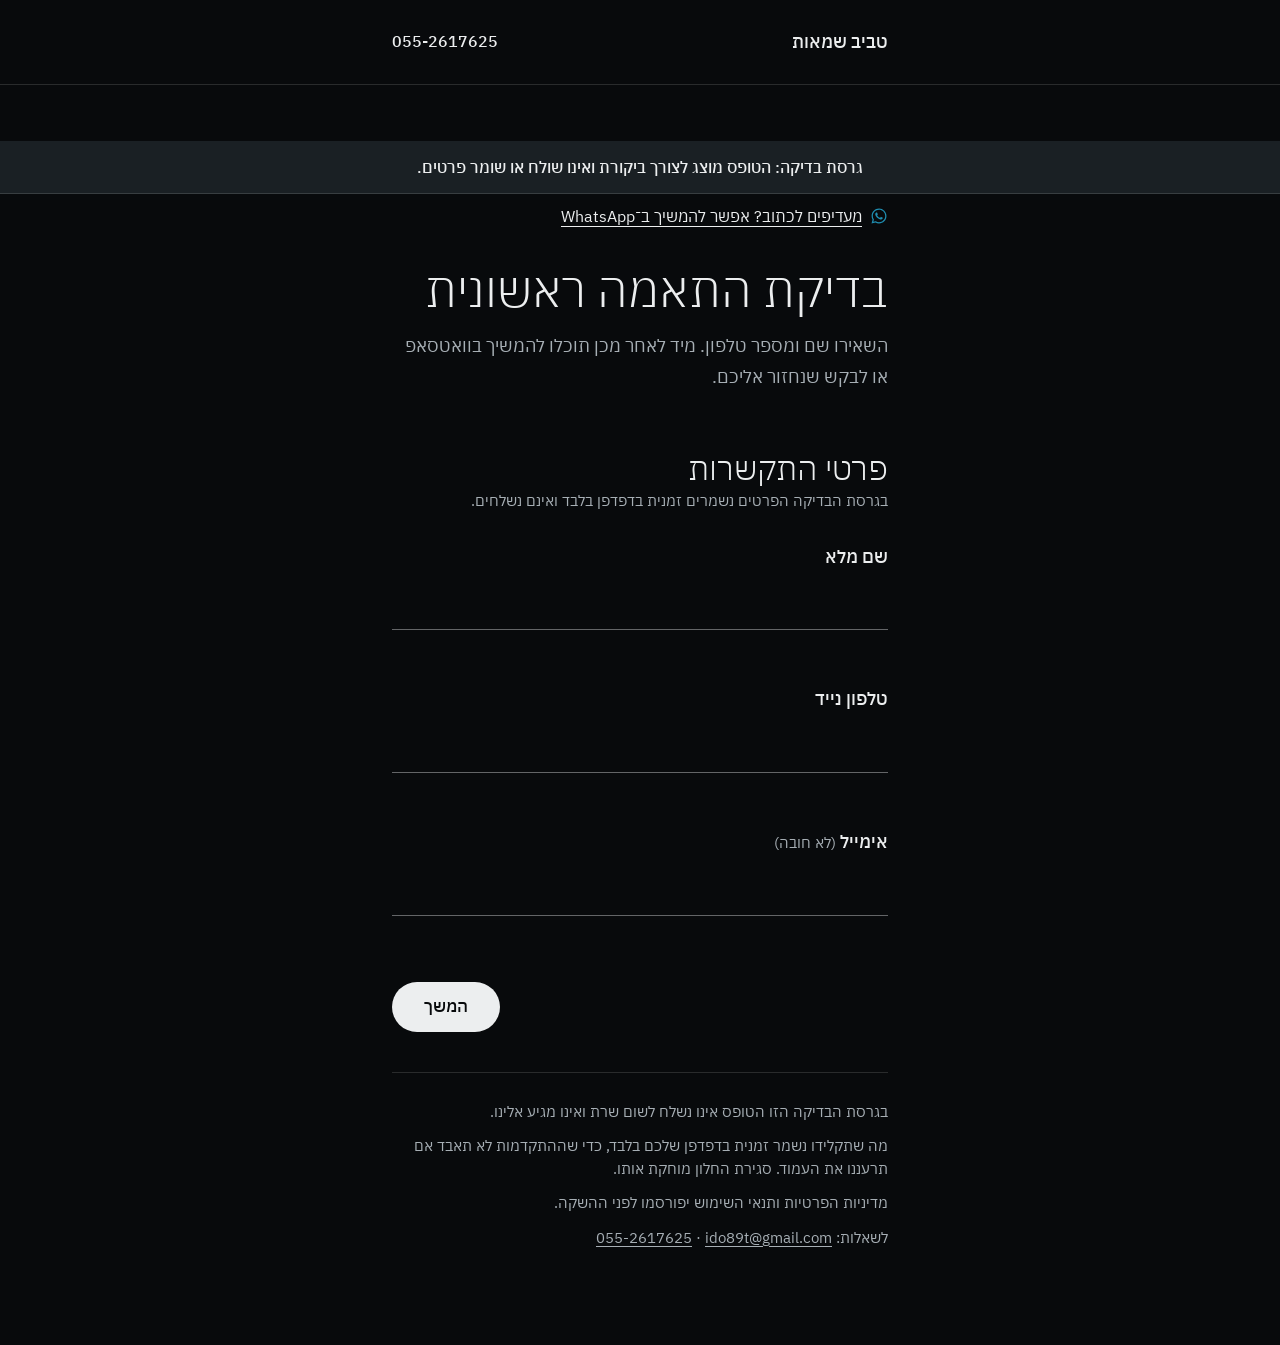
==== commit ea039d59: "Rebuilt from the private source repository — UX consolidation Carries Batch 3.14D for owner review. " ====
--- a/check/index.html
+++ b/check/index.html
@@ -92,6 +92,10 @@
             <p class="intake-submit-error__fallback" data-submit-fallback hidden>אפשר גם להתקשר: <a href="tel:+972552617625" dir="ltr">055-2617625</a></p>
           </div>
 
+          <div class="intake-step__nav">
+            <button type="submit" class="btn" data-continue>המשך</button>
+          </div>
+
           <div class="intake-honeypot" aria-hidden="true">
             <label for="website">Website</label>
             <input type="text" id="website" name="website" tabindex="-1" autocomplete="off">
@@ -109,7 +113,6 @@
           </div>
 
 
-          <p class="intake-legal__validity">האתר אינו מאפשר רכישה, הזמנה או תשלום. שליחת הפרטים מיועדת לבדיקת התאמה וליצירת קשר בלבד ואינה יוצרת התקשרות מחייבת.</p>
 
 
         </section>
--- a/assets/css/intake.css
+++ b/assets/css/intake.css
@@ -162,8 +162,10 @@
   accent-color: var(--text-primary);
 }
 
-.intake-error {
-  margin-block-start: 8px;
+.intake-error,
+.intake-field__error {
+  margin-block-start: 6px;
+  min-block-size: 20px;
   font-size: var(--size-microcopy);
   line-height: var(--lh-microcopy);
   font-weight: 400;
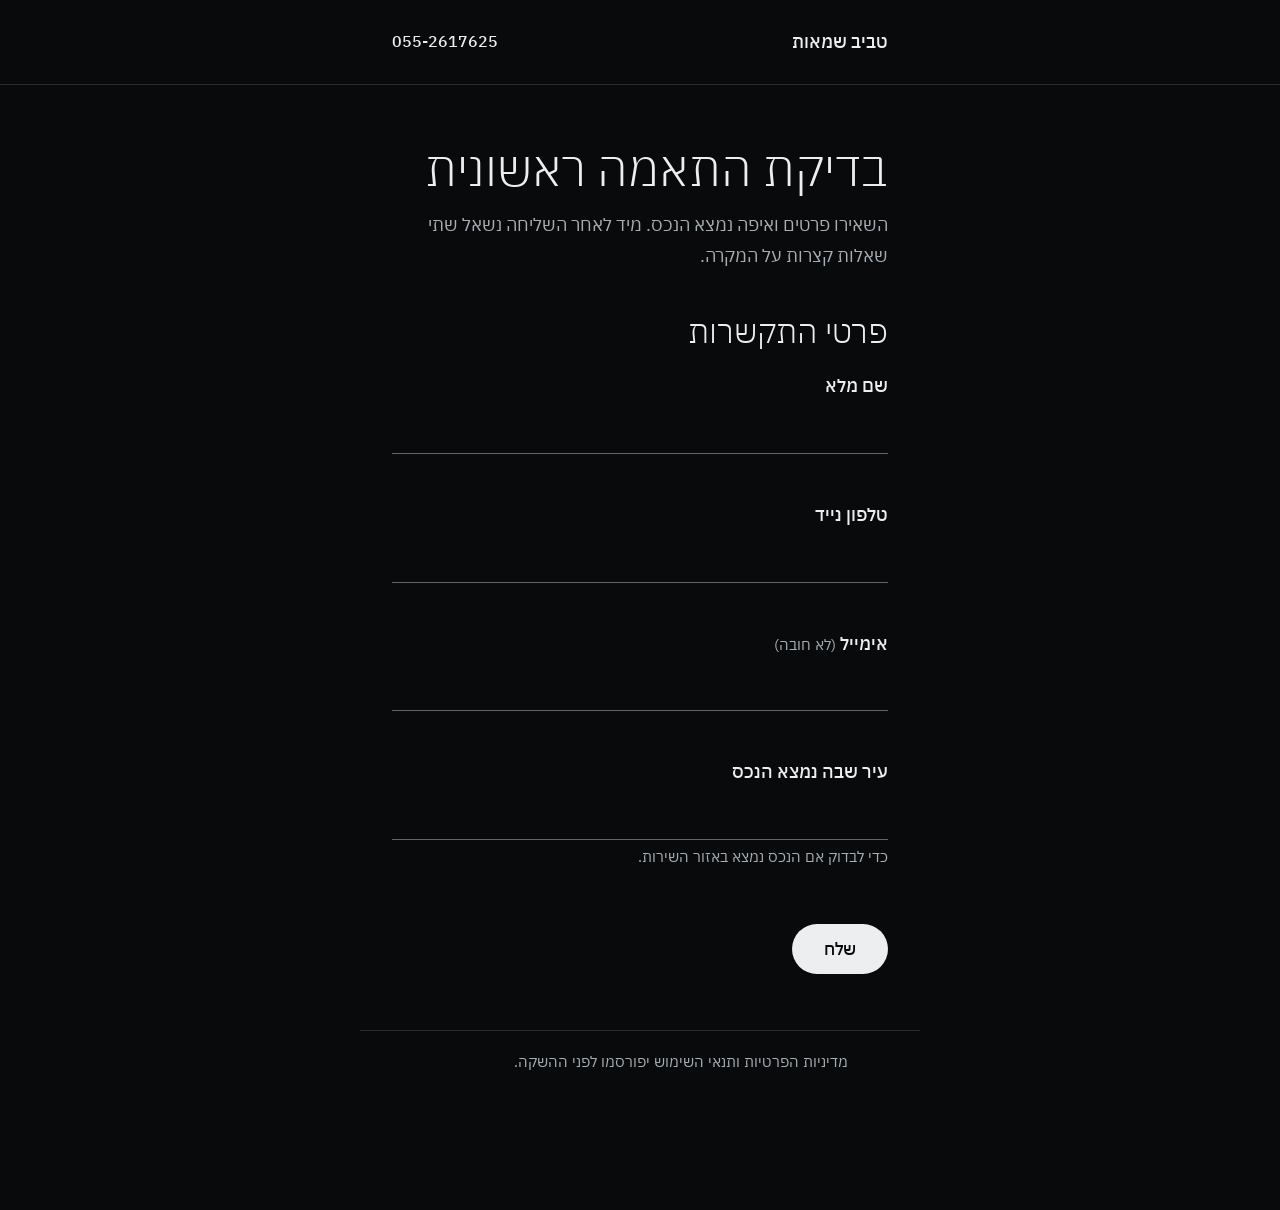
==== commit fa1ce51e: "Rebuilt from the private source repository — explicit send, property city, one price disclosure Carr" ====
--- a/check/index.html
+++ b/check/index.html
@@ -28,8 +28,6 @@
 
 
   <main id="main" class="intake-main">
-
-      <p class="beta-notice">גרסת בדיקה: הטופס מוצג לצורך ביקורת ואינו שולח או שומר פרטים.</p>
 
     <div class="intake-fallback" data-intake-fallback>
       <h1 class="intake-fallback__title">לא ניתן לטעון את הבדיקה המקוונת כרגע</h1>
@@ -48,7 +46,7 @@
 
     <div class="intake-app" data-intake-app hidden>
 
-      <p class="intake-escape">
+      <p class="intake-escape" data-escape hidden>
         <a class="intake-link intake-escape__wa" data-wa-link href="https://wa.me/972552617625" rel="noopener">
           <svg class="wa-icon" viewBox="0 0 24 24" aria-hidden="true" focusable="false" width="18" height="18">
             <path fill="currentColor" d="M12.04 2C6.58 2 2.13 6.45 2.13 11.91c0 1.75.46 3.46 1.32 4.96L2 22l5.25-1.38a9.9 9.9 0 0 0 4.79 1.22h.01c5.46 0 9.91-4.45 9.91-9.91 0-2.65-1.03-5.14-2.9-7.01A9.82 9.82 0 0 0 12.04 2Zm0 18.17h-.01a8.2 8.2 0 0 1-4.19-1.15l-.3-.18-3.12.82.83-3.04-.2-.31a8.19 8.19 0 0 1-1.26-4.4c0-4.54 3.7-8.23 8.25-8.23 2.2 0 4.27.86 5.83 2.41a8.19 8.19 0 0 1 2.41 5.83c0 4.54-3.7 8.25-8.24 8.25Zm4.52-6.16c-.25-.12-1.47-.72-1.69-.81-.23-.08-.39-.12-.56.13-.16.24-.64.8-.79.97-.14.16-.29.18-.54.06-.25-.13-1.05-.39-1.99-1.23-.74-.66-1.23-1.47-1.38-1.72-.14-.25-.01-.38.11-.5.11-.11.25-.29.37-.43.13-.15.17-.25.25-.41.08-.17.04-.31-.02-.44-.06-.12-.56-1.35-.77-1.84-.2-.49-.4-.42-.56-.43h-.47c-.17 0-.43.06-.66.31-.22.25-.86.85-.86 2.07 0 1.21.89 2.39 1.01 2.55.12.17 1.75 2.67 4.23 3.74.59.26 1.05.41 1.41.52.59.19 1.13.16 1.56.1.48-.07 1.47-.6 1.68-1.18.2-.58.2-1.08.15-1.18-.06-.11-.23-.17-.48-.29Z"/>
@@ -60,12 +58,10 @@
       <form class="intake-form" data-intake-form novalidate>
 
         <h1 class="intake-form__title">בדיקת התאמה ראשונית</h1>
-        <p class="intake-form__lede">השאירו שם ומספר טלפון. מיד לאחר מכן תוכלו להמשיך בוואטסאפ או לבקש שנחזור אליכם.</p>
+        <p class="intake-form__lede">השאירו פרטים ואיפה נמצא הנכס. מיד לאחר השליחה נשאל שתי שאלות קצרות על המקרה.</p>
 
         <section class="intake-step" data-step="contact">
           <h2 class="intake-step__title" tabindex="-1">פרטי התקשרות</h2>
-
-          <p class="intake-autosave__promise">בגרסת הבדיקה הפרטים נשמרים זמנית בדפדפן בלבד ואינם נשלחים.</p>
 
           <div class="intake-field">
             <label class="intake-field__label" for="full_name">שם מלא</label>
@@ -85,6 +81,13 @@
             <p class="intake-field__error" id="email-error" role="alert"></p>
           </div>
 
+          <div class="intake-field">
+            <label class="intake-field__label" for="property_city">עיר שבה נמצא הנכס</label>
+            <input class="intake-field__input" type="text" id="property_city" name="property_city" autocomplete="address-level2" required aria-required="true" aria-describedby="property_city-hint property_city-error">
+            <p class="intake-field__hint" id="property_city-hint">כדי לבדוק אם הנכס נמצא באזור השירות.</p>
+            <p class="intake-field__error" id="property_city-error" role="alert"></p>
+          </div>
+
           <p class="intake-autosave" role="status" aria-live="polite" data-autosave-status hidden></p>
 
           <div class="intake-submit-error" role="alert" data-submit-error tabindex="-1" hidden>
@@ -93,7 +96,7 @@
           </div>
 
           <div class="intake-step__nav">
-            <button type="submit" class="btn" data-continue>המשך</button>
+            <button type="submit" class="btn" data-continue>שלח</button>
           </div>
 
           <div class="intake-honeypot" aria-hidden="true">
@@ -101,16 +104,6 @@
             <input type="text" id="website" name="website" tabindex="-1" autocomplete="off">
           </div>
 
-          <div class="intake-legal">
-            <p>בגרסת הבדיקה הזו הטופס אינו נשלח לשום שרת ואינו מגיע אלינו.</p>
-            <p>מה שתקלידו נשמר זמנית בדפדפן שלכם בלבד, כדי שההתקדמות לא תאבד אם תרעננו את העמוד. סגירת החלון מוחקת אותו.</p>
-            <p>מדיניות הפרטיות ותנאי השימוש יפורסמו לפני ההשקה.</p>
-            <p>
-              לשאלות:
-              <a href="mailto:ido89t@gmail.com" dir="ltr">ido89t@gmail.com</a> ·
-              <a href="tel:+972552617625" dir="ltr">055-2617625</a>
-            </p>
-          </div>
 
 
 
@@ -229,6 +222,8 @@
 
       <ul class="intake-answers" data-answers hidden></ul>
     </div>
+
+    <p class="intake-pagefoot">מדיניות הפרטיות ותנאי השימוש יפורסמו לפני ההשקה.</p>
   </main>
 
   <script src="../assets/js/attribution.js"></script>
--- a/assets/css/intake.css
+++ b/assets/css/intake.css
@@ -106,7 +106,7 @@
 }
 
 .intake-step {
-  margin-block-start: 56px;
+  margin-block-start: 40px;
 }
 
 .intake-step__progress {
@@ -176,7 +176,7 @@
 }
 
 .intake-field {
-  margin-block-start: 28px;
+  margin-block-start: 20px;
 }
 
 .intake-field__label {
@@ -192,8 +192,8 @@
 
   display: block;
   width: 100%;
-  margin-block-start: 10px;
-  padding-block: 12px;
+  margin-block-start: 8px;
+  padding-block: 10px;
   border: 0;
   border-block-end: 1px solid var(--intake-field-border);
   border-radius: 0;
@@ -210,15 +210,68 @@
   text-align: end;
 }
 
+.intake-field__hint {
+  margin-block-start: 6px;
+  margin-block-end: 0;
+  font-size: var(--size-microcopy);
+  line-height: var(--lh-microcopy);
+  font-weight: 400;
+  color: var(--text-secondary);
+}
+.intake-field__hint + .intake-field__error {
+  margin-block-start: 4px;
+}
+
+.intake-field__input:-webkit-autofill,
+.intake-field__input:-webkit-autofill:hover,
+.intake-field__input:-webkit-autofill:focus,
+.intake-field__input:-webkit-autofill:active {
+  -webkit-box-shadow: 0 0 0 1000px var(--bg-deep) inset;
+  box-shadow: 0 0 0 1000px var(--bg-deep) inset;
+  -webkit-text-fill-color: var(--text-primary);
+  caret-color: var(--text-primary);
+  border-block-end-color: rgba(236, 238, 239, 0.62);
+  transition: background-color 100000s ease-in-out 0s;
+}
+
+.intake-field__input:autofill {
+  box-shadow: 0 0 0 1000px var(--bg-deep) inset;
+  -webkit-text-fill-color: var(--text-primary);
+  border-block-end-color: rgba(236, 238, 239, 0.62);
+}
+
+.intake-pagefoot {
+  max-width: 560px;
+  margin: 56px auto 0;
+  padding: 20px var(--gutter) 40px;
+  border-block-start: 1px solid var(--hairline-dark);
+  color: var(--text-secondary);
+  font-family: var(--font-sans);
+  font-size: var(--size-microcopy);
+  line-height: var(--lh-microcopy);
+  text-align: start;
+}
+
 .intake-step__nav {
-  margin-block-start: 40px;
-  display: flex;
-  align-items: center;
-  justify-content: flex-end;
+  margin-block-start: 32px;
+  display: flex;
+  align-items: center;
+  justify-content: flex-start;
   gap: 24px;
 }
 .intake-step__nav--split {
   justify-content: space-between;
+}
+
+@media (max-width: 767px) {
+  .intake-step__nav > .btn {
+    flex: 1 1 auto;
+    width: 100%;
+  }
+  .intake-step__nav--split > .btn {
+    flex: 0 1 auto;
+    width: auto;
+  }
 }
 
 .intake-btn-back {
@@ -443,13 +496,6 @@
   margin-block-start: 20px;
 }
 
-.intake-autosave__promise {
-  margin-block: 0 20px;
-  font-size: 15px;
-  line-height: var(--lh-body);
-  color: var(--text-secondary);
-}
-
 .intake-autosave {
   margin-block: 16px 0;
   min-block-size: 22px;
@@ -469,9 +515,20 @@
   color: var(--text-primary);
 }
 
+.intake-step[data-saved] .intake-step__title {
+  font-size: var(--size-body);
+  font-weight: 500;
+  color: var(--text-secondary);
+}
+.intake-step[data-saved] {
+  padding-block-end: 28px;
+  border-block-end: 1px solid var(--hairline-dark);
+}
+
 .intake-q {
-  margin-block-start: 8px;
-}
+  margin-block-start: 32px;
+}
+
 .intake-q__set {
   margin: 0;
   padding: 0;
@@ -482,8 +539,8 @@
   margin-block-end: 16px;
   font-family: var(--font-sans);
   font-weight: 400;
-  font-size: 20px;
-  line-height: 1.35;
+  font-size: var(--size-statement);
+  line-height: var(--lh-statement);
   color: var(--text-primary);
 }
 .intake-q__legend:focus-visible {
